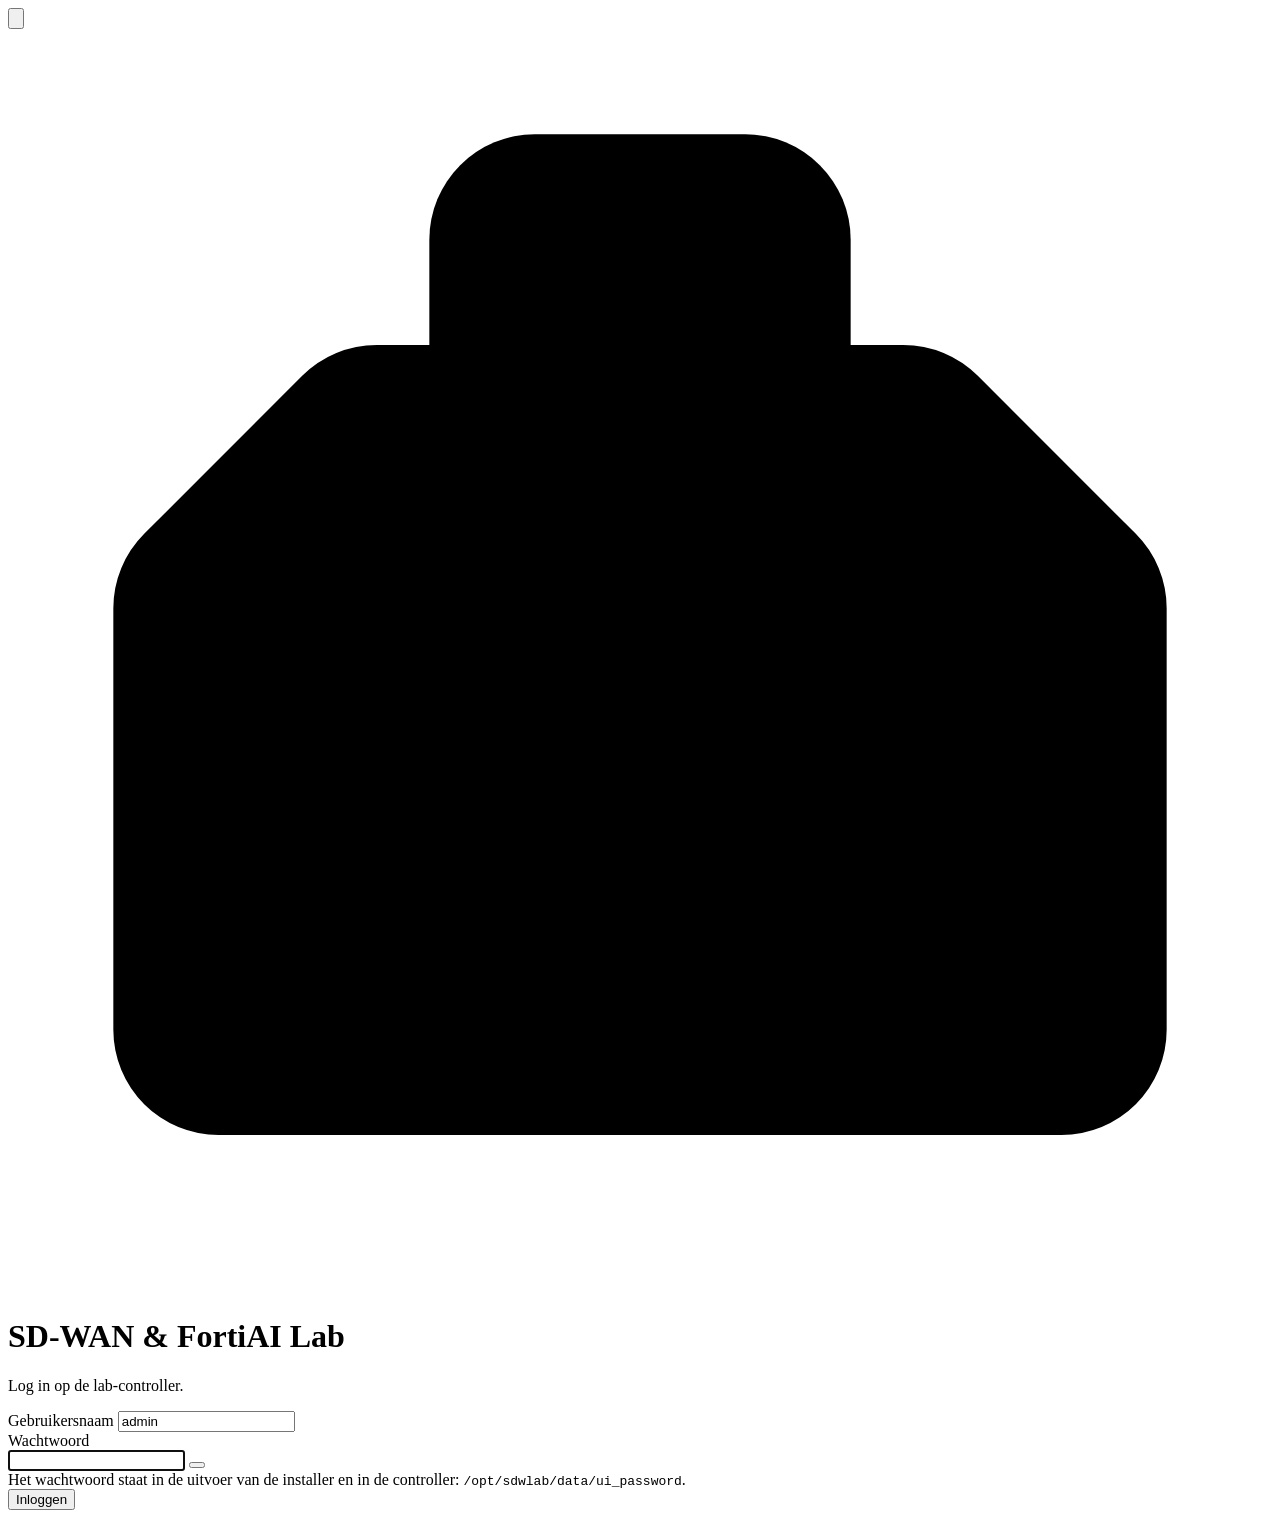
==== controller/app/templates/login.html @ 5149c35a "Fortinet SD-WAN + FortiManager/FortiAnalyzer/FortiAI-Assist lab Controller (FastAPI), topology and s" ====
<!doctype html>
<html lang="nl">
<head>
  <meta charset="utf-8">
  <meta name="viewport" content="width=device-width, initial-scale=1">
  <title>Inloggen - SD-WAN & FortiAI Lab</title>
  <script src="/static/theme.js"></script>
  <link rel="icon" type="image/svg+xml" href="/static/favicon.svg">
  <link rel="stylesheet" href="/static/style.css">
</head>
<body class="login-body">
  <form class="login-card" method="post" action="/login">
    <button type="button" class="theme-toggle ghost" data-theme-toggle title="Wissel tussen licht en donker" aria-label="Wissel tussen licht en donker"><svg class="moon" viewBox="0 0 24 24"><path d="M12 3a6 6 0 0 0 9 9 9 9 0 1 1-9-9Z"/></svg><svg class="sun" viewBox="0 0 24 24"><circle cx="12" cy="12" r="4"/><path d="M12 2v2M12 20v2M4.93 4.93l1.41 1.41M17.66 17.66l1.41 1.41M2 12h2M20 12h2M4.93 19.07l1.41-1.41M17.66 6.34l1.41-1.41"/></svg></button>
    <div class="brand"><span class="mark" aria-hidden="true"><svg viewBox="0 0 24 24"><path d="M16 12v4"/><path d="M16 6V4a2 2 0 0 0-2-2h-4a2 2 0 0 0-2 2v2"/><path d="M17 6a2 2 0 0 1 1.414.586l3 3A2 2 0 0 1 22 11v8a2 2 0 0 1-2 2H4a2 2 0 0 1-2-2v-8a2 2 0 0 1 .586-1.414l3-3A2 2 0 0 1 7 6z"/><path d="M2 14h20"/><path d="M8 12v4"/></svg></span><h1>SD-WAN &amp; FortiAI Lab</h1></div>
    <p class="help">Log in op de lab-controller.</p>
    <!--ERROR-->
    <div class="field">
      <label for="username">Gebruikersnaam</label>
      <input id="username" name="username" value="admin" autocomplete="username" required>
    </div>
    <div class="field">
      <label for="password">Wachtwoord</label>
      <div class="secret">
        <input id="password" name="password" type="password" autocomplete="current-password" required autofocus>
        <button class="eye" type="button" title="Tonen/verbergen"
          onclick="const i=document.getElementById('password');i.type=i.type==='password'?'text':'password';this.classList.toggle('open')"></button>
      </div>
      <div class="hint">Het wachtwoord staat in de uitvoer van de installer en in de controller:
        <code>/opt/sdwlab/data/ui_password</code>.</div>
    </div>
    <button class="primary login-submit" type="submit">Inloggen</button>
  </form>
</body>
</html>
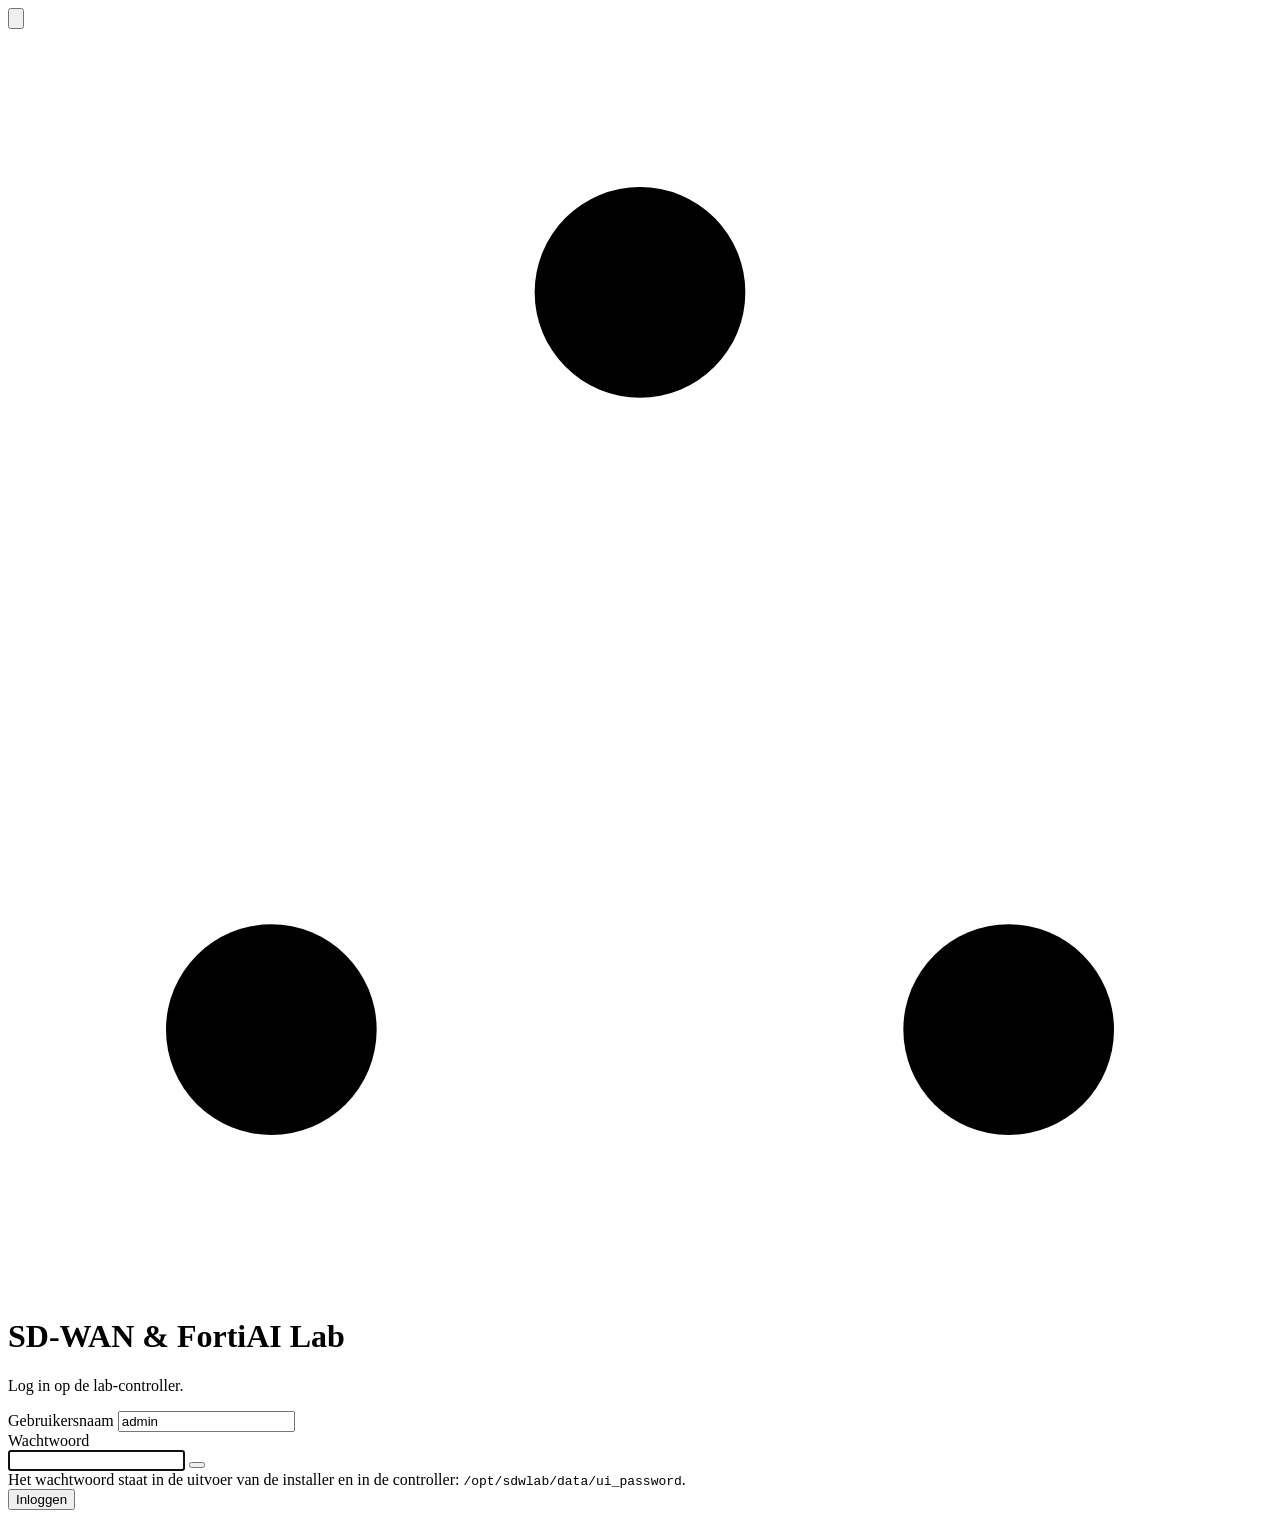
==== commit 5325a826: "Favicon en inlogscherm gelijk aan het SD-WAN-logo in de kop; favicon met cache-versie Co-Authored-By" ====
--- a/controller/app/templates/login.html
+++ b/controller/app/templates/login.html
@@ -11,7 +11,7 @@
 <body class="login-body">
   <form class="login-card" method="post" action="/login">
     <button type="button" class="theme-toggle ghost" data-theme-toggle title="Wissel tussen licht en donker" aria-label="Wissel tussen licht en donker"><svg class="moon" viewBox="0 0 24 24"><path d="M12 3a6 6 0 0 0 9 9 9 9 0 1 1-9-9Z"/></svg><svg class="sun" viewBox="0 0 24 24"><circle cx="12" cy="12" r="4"/><path d="M12 2v2M12 20v2M4.93 4.93l1.41 1.41M17.66 17.66l1.41 1.41M2 12h2M20 12h2M4.93 19.07l1.41-1.41M17.66 6.34l1.41-1.41"/></svg></button>
-    <div class="brand"><span class="mark" aria-hidden="true"><svg viewBox="0 0 24 24"><path d="M16 12v4"/><path d="M16 6V4a2 2 0 0 0-2-2h-4a2 2 0 0 0-2 2v2"/><path d="M17 6a2 2 0 0 1 1.414.586l3 3A2 2 0 0 1 22 11v8a2 2 0 0 1-2 2H4a2 2 0 0 1-2-2v-8a2 2 0 0 1 .586-1.414l3-3A2 2 0 0 1 7 6z"/><path d="M2 14h20"/><path d="M8 12v4"/></svg></span><h1>SD-WAN &amp; FortiAI Lab</h1></div>
+    <div class="brand"><span class="mark" aria-hidden="true"><svg viewBox="0 0 24 24"><circle cx="12" cy="5" r="2"/><circle cx="5" cy="19" r="2"/><circle cx="19" cy="19" r="2"/><path d="M12 7v4M7 17l4-6M17 17l-4-6"/></svg></span><h1>SD-WAN &amp; FortiAI Lab</h1></div>
     <p class="help">Log in op de lab-controller.</p>
     <!--ERROR-->
     <div class="field">
